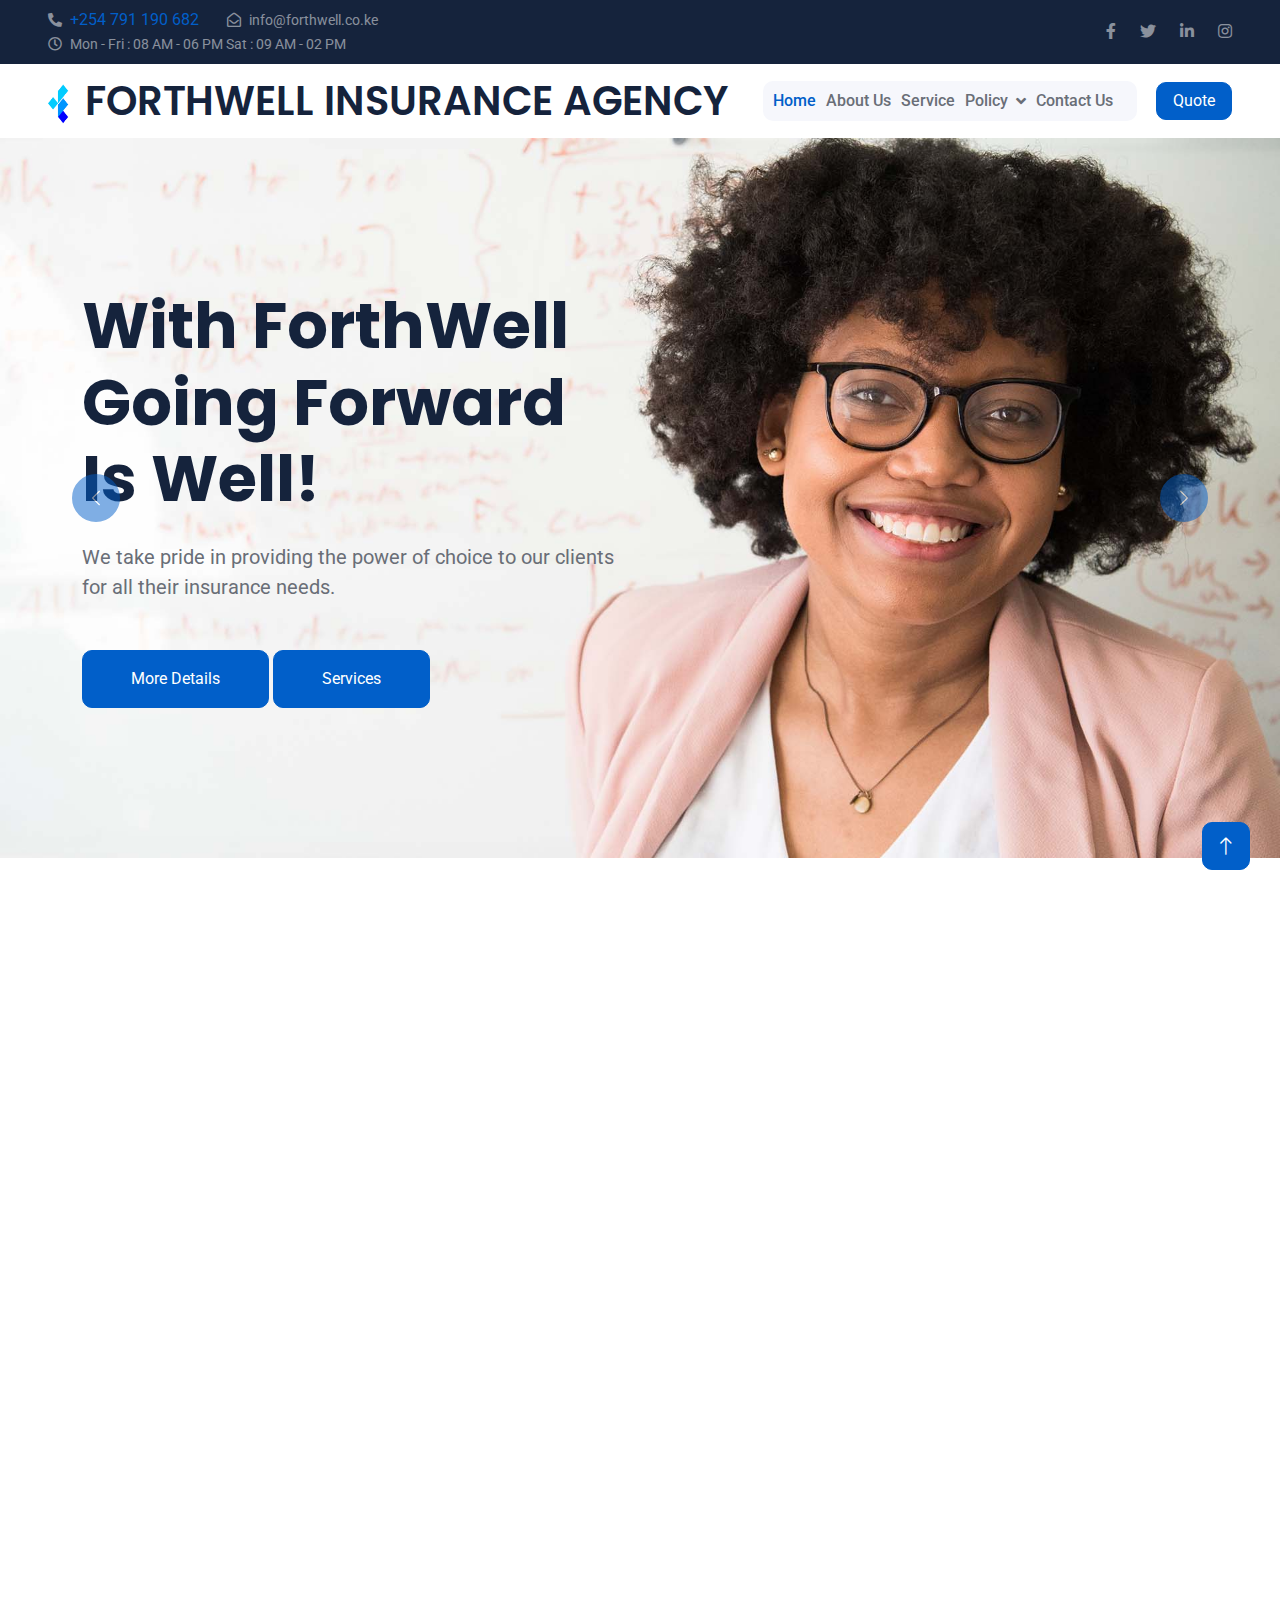
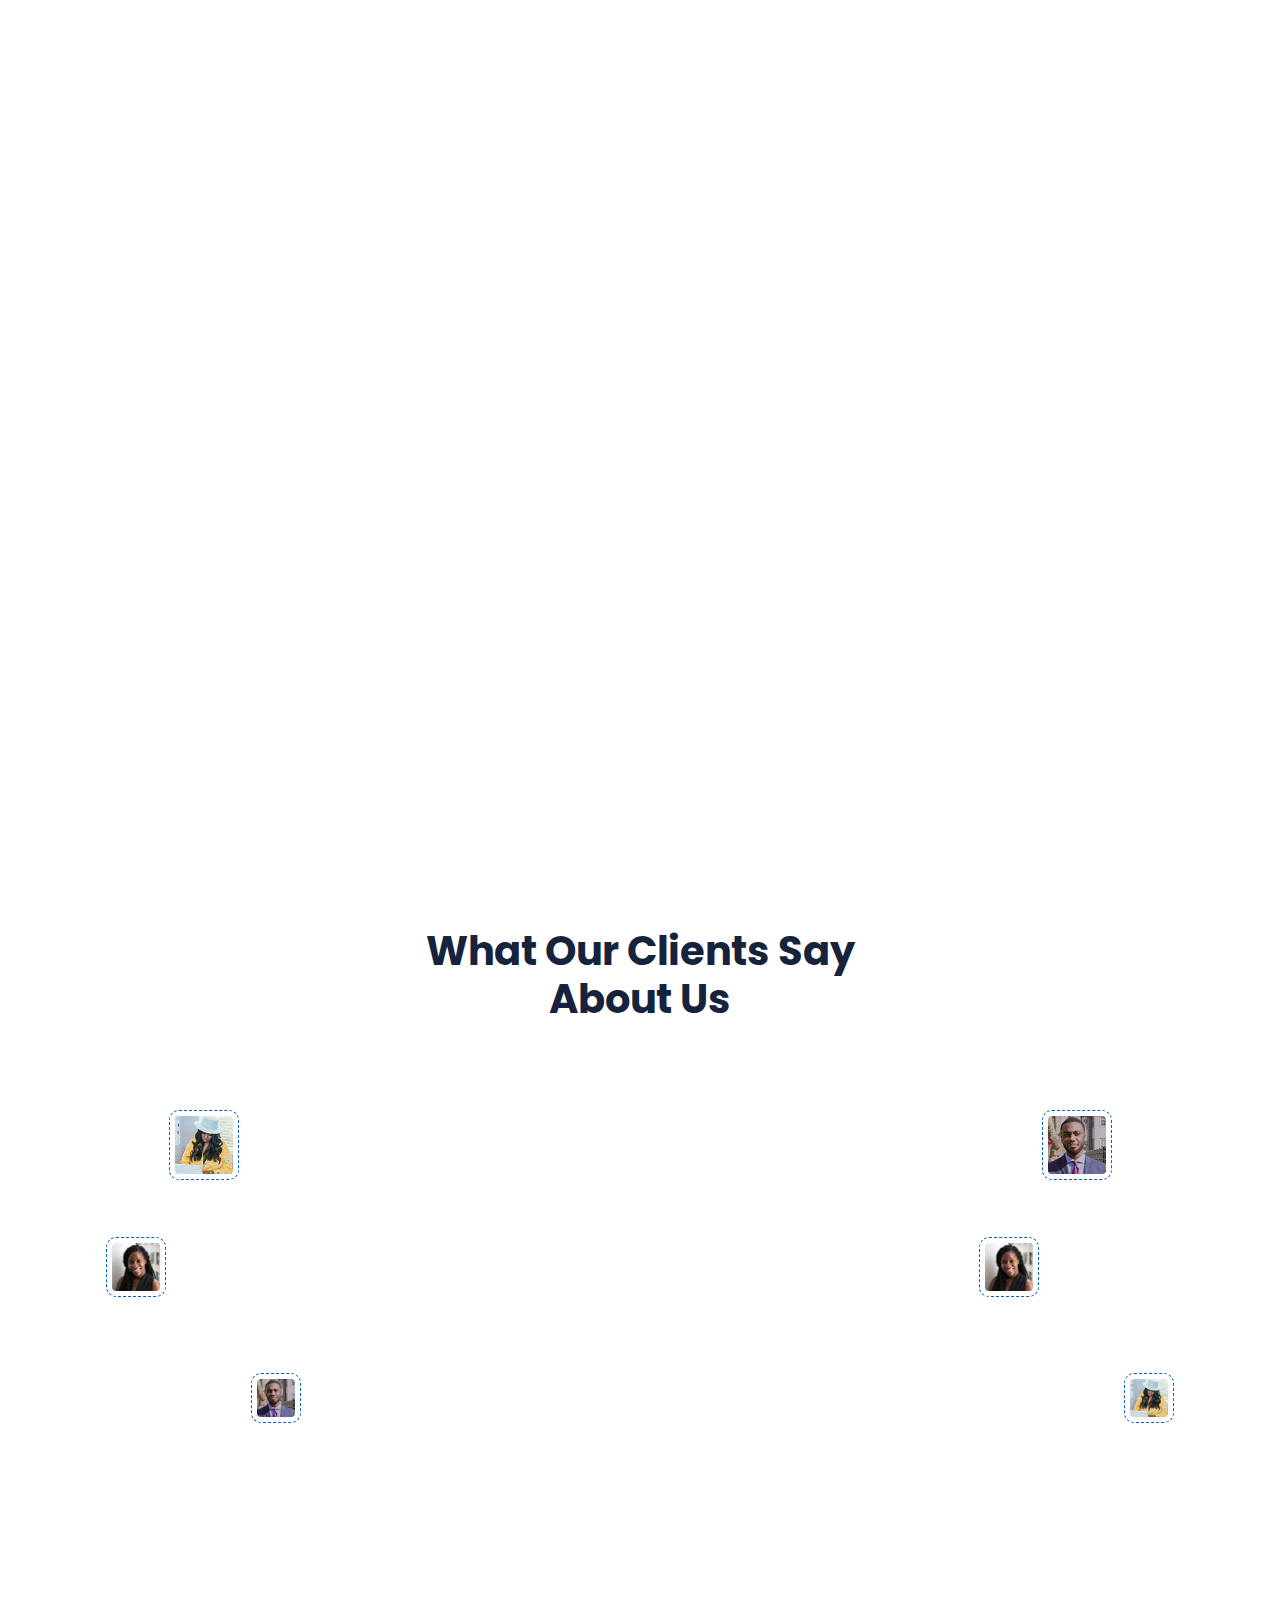
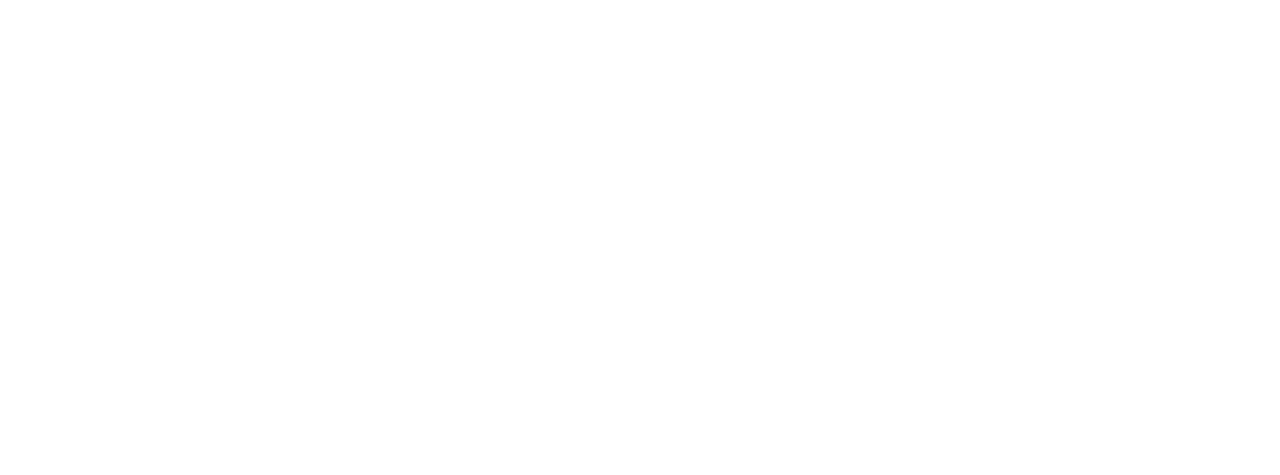
==== index.html @ 3e564db5 "initial" ====
<!DOCTYPE html>
<html lang="en">
<head>
    <meta charset="UTF-8">
    <meta name="viewport" content="width=device-width, initial-scale=1.0">
    <title>Forthwell Insurance Agency</title>
    <meta name="Forthwell Insurance Agency" content="Forthwell Insurance Agency offers flexible and customized Insurance solutions. Our mission is to provide you with the coverage you need by finding the best policies trending today.">
    <meta name="keywords" content="insurance agency kenya, best insurance agency in kenya, best insurance policies, jubilee insurance kenya, cic insurance kenya, old mutual insurance kenya, auto insurance kenya, health insurance kenya, life insurance kenya">
    <meta name="Diani Digi" content="Duncan Mghendi | Web Developer">

    <!-- Favicon -->
    <link href="img/favicon.ico" rel="icon">

    <!-- Google Web Fonts -->
    <link rel="preconnect" href="https://fonts.googleapis.com">
    <link rel="preconnect" href="https://fonts.gstatic.com" crossorigin>
    <link href="https://fonts.googleapis.com/css2?family=Roboto:wght@400;500&family=Poppins:wght@600;700&display=swap" rel="stylesheet"> 

    <!-- Icon Font Stylesheet -->
    <link href="https://cdnjs.cloudflare.com/ajax/libs/font-awesome/5.10.0/css/all.min.css" rel="stylesheet">
    <link href="https://cdn.jsdelivr.net/npm/bootstrap-icons@1.4.1/font/bootstrap-icons.css" rel="stylesheet">

    <!-- Libraries Stylesheet -->
    <link href="lib/animate/animate.min.css" rel="stylesheet">
    <link href="lib/owlcarousel/assets/owl.carousel.min.css" rel="stylesheet">

    <!-- Customized Bootstrap Stylesheet -->
    <link href="css/bootstrap.min.css" rel="stylesheet">

    <!-- Template Stylesheet -->
    <link href="css/style.css" rel="stylesheet">
</head>

<body>
    <!-- Spinner Start -->
    <div id="spinner" class="show bg-white position-fixed translate-middle w-100 vh-100 top-50 start-50 d-flex align-items-center justify-content-center">
        <div class="spinner-grow text-primary" role="status"></div>
    </div>
    <!-- Spinner End -->


    <!-- Topbar Start -->
    <div class="container-fluid bg-dark text-white-50 py-2 px-0 d-none d-lg-block">
        <div class="row gx-0 align-items-center">
            <div class="col-lg-7 px-5 text-start">
                <div class="h-100 d-inline-flex align-items-center me-4">
                    <small class="fa fa-phone-alt me-2"></small>
                    <a href="tel:9876654321">+254 791 190 682</a>
                </div>
                <div class="h-100 d-inline-flex align-items-center me-4">
                    <small class="far fa-envelope-open me-2"></small>
                    <small>info@forthwell.co.ke</small>
                </div>
                <div class="h-100 d-inline-flex align-items-center me-4">
                    <small class="far fa-clock me-2"></small>
                    <small>Mon - Fri : 08 AM - 06 PM  Sat : 09 AM - 02 PM</small>
                </div>
            </div>
            <div class="col-lg-5 px-5 text-end">
                <div class="h-100 d-inline-flex align-items-center">
                    <a class="text-white-50 ms-4" href="https://www.facebook.com/forthwellke"><i class="fab fa-facebook-f"></i></a>
                    <a class="text-white-50 ms-4" href="https://twitter.com/ForthwellKe"><i class="fab fa-twitter"></i></a>
                    <a class="text-white-50 ms-4" href="https://www.linkedin.com/company/forthwellke"><i class="fab fa-linkedin-in"></i></a>
                    <a class="text-white-50 ms-4" href="https://www.instagram.com/forthwellke"><i class="fab fa-instagram"></i></a>
                </div>
            </div>
        </div>
    </div>
    <!-- Topbar End -->


    <!-- Navbar Start -->
    <nav class="navbar navbar-expand-lg bg-white navbar-light sticky-top px-4 px-lg-5">
        <a href="index.html" class="navbar-brand d-flex align-items-center">
            <h1 class="m-0"><img class="img-fluid me-3" src="img/icon/icon-02-primary-logo.png" alt="">FORTHWELL INSURANCE AGENCY</h1>
        </a>
        <button type="button" class="navbar-toggler" data-bs-toggle="collapse" data-bs-target="#navbarCollapse">
            <span class="navbar-toggler-icon"></span>
        </button>
        <div class="collapse navbar-collapse" id="navbarCollapse">
            <div class="navbar-nav mx-auto bg-light rounded pe-4 py-3 py-lg-0">
                <a href="index.html" class="nav-item nav-link active">Home</a>
                <a href="about.html" class="nav-item nav-link">About Us</a>
                
                <a href="service.html" class="nav-item nav-link">Service</a>
                <div class="nav-item dropdown">
                    <a href="service.html" class="nav-link dropdown-toggle" data-bs-toggle="dropdown">Policy</a>
                    <div class="dropdown-menu m-0">
                        <a href="life.html" class="dropdown-item">Life Assurance</a>
                        <a href="health.html" class="dropdown-item">Health Insurance</a>
                        <a href="home.html" class="dropdown-item">Home Insurance</a>
                        <a href="car.html" class="dropdown-item">Car Insurance</a>
                        <a href="travel.html" class="dropdown-item">Travel Insurance</a>
                        <a href="idemnity.html" class="dropdown-item">Indemnity Insurance</a>
                    </div>
                </div>
                <a href="contact.html" class="nav-item nav-link">Contact Us</a>
            </div>
        </div>
        <a href="https://form.jotform.com/231081755955563" class="btn btn-primary px-3 d-none d-lg-block">Quote</a>
    </nav>
    <!-- Navbar End -->


    <!-- Carousel Start -->
    <div class="container-fluid p-0 mb-5 wow fadeIn" data-wow-delay="0.1s">
        <div id="header-carousel" class="carousel slide" data-bs-ride="carousel">
            <div class="carousel-inner">
                <div class="carousel-item active">
                    <img class="w-100" src="img/carousel-1.jpg" alt="Image">
                    <div class="carousel-caption">
                        <div class="container">
                            <div class="row">
                                <div class="col-12 col-lg-6">
                                    <h1 class="display-3 text-dark mb-4 animated slideInDown">With ForthWell Going Forward Is Well!</h1>
                                    <p class="fs-5 text-body mb-5">We take pride in providing the power of choice to our clients for all their insurance needs.</p>
                                    <a href="" class="btn btn-primary py-3 px-5">More Details</a>
                                    <a href="service.html" class="btn btn-primary py-3 px-5">Services</a>
                                </div>
                            </div>
                        </div>
                    </div>
                </div>
                <div class="carousel-item">
                    <img class="w-100" src="img/carousel-2.jpg" alt="Image">
                    <div class="carousel-caption">
                        <div class="container">
                            <div class="row">
                                <div class="col-12 col-lg-6">
                                    <h1 class="display-3 text-dark mb-4 animated slideInDown">The Best Insurance Begins Here</h1>
                                    <p class="fs-5 text-body mb-5">We are always ready to handout umbrellas before it rains. You deserve the peace of Mind.</p>
                                    <a href="" class="btn btn-primary py-3 px-5">More Details</a>
                                    <a href="service.html" class="btn btn-primary py-3 px-5">Services</a>
                                </div>
                            </div>
                        </div>
                    </div>
                </div>
            </div>
            <button class="carousel-control-prev" type="button" data-bs-target="#header-carousel"
                data-bs-slide="prev">
                <span class="carousel-control-prev-icon" aria-hidden="true"></span>
                <span class="visually-hidden">Previous</span>
            </button>
            <button class="carousel-control-next" type="button" data-bs-target="#header-carousel"
                data-bs-slide="next">
                <span class="carousel-control-next-icon" aria-hidden="true"></span>
                <span class="visually-hidden">Next</span>
            </button>
        </div>
    </div>
    <!-- Carousel End -->


    <!-- Features Start -->
    <div class="container-xxl py-5">
        <div class="container">
            <div class="row g-5">
                <div class="col-lg-6 wow fadeInUp" data-wow-delay="0.1s">
                    <h1 class="display-6 mb-5">Why Forthwell?</h1>
                    <p class="mb-4">Forthwell Insurance Agency has access to many markets to provide you with the policies you need. The variety of choices can mean lower rates, less restrictive policies, and better coverage. We are versatile enough to cover potential gaps in coverage with the use of policies that work alongside the insurance you already have. We have no brand preference, which translates to opportunities towards a variety of prices for the same policy and ensure you receive a personalized service that gives you informative understanding all round. We save your time and provide more options thereby offering you a simple one-stop shopping for all of your insurance needs</p>
                    <div class="row g-3">
                        <div class="col-sm-6 wow fadeIn" data-wow-delay="0.1s">
                            <div class="bg-light rounded h-100 p-3">
                                <div class="bg-white d-flex flex-column justify-content-center text-center rounded h-100 py-4 px-3">
                                    <img class="align-self-center mb-3" src="img/icon/icon-easy-process.png" alt="">
                                    <h5 class="mb-0">Easy Process</h5>
                                </div>
                            </div>
                        </div>
                        <div class="col-sm-6 wow fadeIn" data-wow-delay="0.2s">
                            <div class="bg-light rounded h-100 p-3">
                                <div class="bg-white d-flex flex-column justify-content-center text-center rounded py-4 px-3">
                                    <img class="align-self-center mb-3" src="img/icon/icon-03-primary.png" alt="">
                                    <h5 class="mb-0">Fast Delivery</h5>
                                </div>
                            </div>
                        </div>
                        <div class="col-sm-6 wow fadeIn" data-wow-delay="0.3s">
                            <div class="bg-light rounded h-100 p-3">
                                <div class="bg-white d-flex flex-column justify-content-center text-center rounded py-4 px-3">
                                    <img class="align-self-center mb-3" src="img/icon/icon-04-primary.png" alt="">
                                    <h5 class="mb-0">Policy Controlling</h5>
                                </div>
                            </div>
                        </div>
                        <div class="col-sm-6 wow fadeIn" data-wow-delay="0.4s">
                            <div class="bg-light rounded h-100 p-3">
                                <div class="bg-white d-flex flex-column justify-content-center text-center rounded h-100 py-4 px-3">
                                    <img class="align-self-center mb-3" src="img/icon/icon-money-saving.png" alt="">
                                    <h5 class="mb-0">Money Saving</h5>
                                </div>
                            </div>
                        </div>
                    </div>
                </div>
                <div class="col-lg-6 wow fadeInUp" data-wow-delay="0.5s">
                    <div class="position-relative rounded overflow-hidden h-100" style="min-height: 400px;">
                        <img class="position-absolute w-100 h-100" src="img/feature.jpg" alt="" style="object-fit: cover;">
                    </div>
                </div>
            </div>
        </div>
    </div>
    <!-- Features End -->


    <!-- Service Start -->
    <!-- <div class="container-xxl py-5">
        <div class="container">
            <div class="text-center mx-auto" style="max-width: 500px;">
                <h1 class="display-6 mb-5">We Provide professional Insurance Services</h1>
            </div>
            <div class="row g-4 justify-content-center">
                <div class="col-lg-4 col-md-6 wow fadeInUp" data-wow-delay="0.1s">
                    <div class="service-item rounded h-100 p-5">
                        <div class="d-flex align-items-center ms-n5 mb-4">
                            <div class="service-icon flex-shrink-0 bg-primary rounded-end me-4">
                                <img class="img-fluid" src="img/icon/icon-10-light.png" alt="">
                            </div>
                            <h4 class="mb-0">Life Assurance</h4>
                        </div>
                        <p class="mb-4">Life assurance provides financial protection for your family in the event of your passing. Your beneficiaries will receive money to use as they see fit, ensuring security in a difficult time. Protect yourself, your loved ones, and your peace of mind. </p>
                        <a class="btn btn-light px-3" href="life.html">Read More</a>
                    </div>
                </div>
                <div class="col-lg-4 col-md-6 wow fadeInUp" data-wow-delay="0.3s">
                    <div class="service-item rounded h-100 p-5">
                        <div class="d-flex align-items-center ms-n5 mb-4">
                            <div class="service-icon flex-shrink-0 bg-primary rounded-end me-4">
                                <img class="img-fluid" src="img/icon/icon-01-light.png" alt="">
                            </div>
                            <h4 class="mb-0">Health Insurance</h4>
                        </div>
                        <p class="mb-4">This insurance covers expenses arising from hospitalisation costs, prescription drugs, and surgical services. Health insurance aims to take care of your expenses in a time of medical crisis. Health insurance plans for every stage of life. Get the healthcare plan you want.</p>
                        <a class="btn btn-light px-3" href="health.html">Read More</a>
                    </div>
                </div>
                <div class="col-lg-4 col-md-6 wow fadeInUp" data-wow-delay="0.5s">
                    <div class="service-item rounded h-100 p-5">
                        <div class="d-flex align-items-center ms-n5 mb-4">
                            <div class="service-icon flex-shrink-0 bg-primary rounded-end me-4">
                                <img class="img-fluid" src="img/icon/icon-05-light.png" alt="">
                            </div>
                            <h4 class="mb-0">Home Insurance</h4>
                        </div>
                        <p class="mb-4">Home insurance covers your house and belongings against unexpected events like theft, damage by extreme weather, fire, and other losses. Let’s cover what you love and ensure your house always remains a home for you and your family.</p>
                        <a class="btn btn-light px-3" href="home.html">Read More</a>
                    </div>
                </div>
                <div class="col-lg-4 col-md-6 wow fadeInUp" data-wow-delay="0.1s">
                    <div class="service-item rounded h-100 p-5">
                        <div class="d-flex align-items-center ms-n5 mb-4">
                            <div class="service-icon flex-shrink-0 bg-primary rounded-end me-4">
                                <img class="img-fluid" src="img/icon/icon-08-light.png" alt="">
                            </div>
                            <h4 class="mb-0">Car Insurance</h4>
                        </div>
                        <p class="mb-4">Car insurance gives you financial protection in the event of an accident. It may even cover associated medical bills, depending on the circumstances. Stay protected every time you’re behind the wheel. We value your car like you. </p>
                        <a class="btn btn-light px-3" href="car.html">Read More</a>
                    </div>
                </div>
                <div class="col-lg-4 col-md-6 wow fadeInUp" data-wow-delay="0.3s">
                    <div class="service-item rounded h-100 p-5">
                        <div class="d-flex align-items-center ms-n5 mb-4">
                            <div class="service-icon flex-shrink-0 bg-primary rounded-end me-4">
                                <img class="img-fluid" src="img/icon/icon-07-light.png" alt="">
                            </div>
                            <h4 class="mb-0">Travel Insurance</h4>
                        </div>
                        <p class="mb-4">Travel is unpredictable. Travel insurance protects travelers in case of emergency or interruption of a trip. Let us worry about what could go wrong, so you can start dreaming about what will go right. We can cover for all your travels.</p>
                        <a class="btn btn-light px-3" href="travel.html">Read More</a>
                    </div>
                </div>
                <div class="col-lg-4 col-md-6 wow fadeInUp" data-wow-delay="0.5s">
                    <div class="service-item rounded h-100 p-5">
                        <div class="d-flex align-items-center ms-n5 mb-4">
                            <div class="service-icon flex-shrink-0 bg-primary rounded-end me-4">
                                <img class="img-fluid" src="img/icon/icon-06-light.png" alt="">
                            </div>
                            <h4 class="mb-0">Idemnity Insurance</h4>
                        </div>
                        <p class="mb-4">This insurance protects professionals from legal liability that may arise due to negligence, error or omission in the rendering of professional services for others in the insured’s capacity as a professional. Safeguard your service-based enterprises, come what may.</p>
                        <a class="btn btn-light px-3" href="idemnity.html">Read More</a>
                    </div>
                </div>
            </div>
        </div>
    </div> -->
    <!-- Service End -->


    <!-- Appointment Start -->
    <div class="container-fluid appointment my-5 py-5 wow fadeIn" data-wow-delay="0.1s">
        <div class="container py-5">
            <div class="row g-5">
                <div class="col-lg-6 wow fadeIn" data-wow-delay="0.3s">
                    <h1 class="display-6 text-white mb-5">We're Ready For You When You Are Too!</h1>
                    <p class="text-white mb-5">Forthwell Insurance Agency offers flexible and customized solutions catering to your needs. We are dedicated to finding the best policies for each of our clients. We know all insurance products on the market by heart, and we will help you choose a solution made to measure to your business - one that covers all the risks and prevents unnecessary losses along with top-notch personalized services.</p>
                    <div class="bg-white rounded p-3">
                        <div class="d-flex align-items-center bg-primary rounded p-3">
                            <img class="flex-shrink-0 rounded-circle me-3" src="img/profile.jpg" alt="" >
                            <h5 class="text-white mb-0">Call Us: +254 791 190 682</a href="tel:254791190682">
                        </div>
                    </div>
                </div>
                <div class="col-lg-6 wow fadeIn" data-wow-delay="0.5s">
                    <div class="bg-white rounded p-5">
                        <form>
                            <div class="row g-3">
                                <div class="col-sm-6">
                                    <div class="form-floating">
                                        <input type="text" class="form-control" id="gname" placeholder="Gurdian Name">
                                        <label for="gname">Your Name</label>
                                    </div>
                                </div>
                                <div class="col-sm-6">
                                    <div class="form-floating">
                                        <input type="email" class="form-control" id="gmail" placeholder="Gurdian Email">
                                        <label for="gmail">Your Email</label>
                                    </div>
                                </div>
                                <div class="col-sm-6">
                                    <div class="form-floating">
                                        <input type="text" class="form-control" id="cname" placeholder="Child Name">
                                        <label for="cname">Your Mobile</label>
                                    </div>
                                </div>
                                <div class="col-sm-6">
                                    <div class="form-floating">
                                        <input type="text" class="form-control" id="cage" placeholder="Child Age">
                                        <label for="cage">Service Type</label>
                                    </div>
                                </div>
                                <div class="col-12">
                                    <div class="form-floating">
                                        <textarea class="form-control" placeholder="Leave a message here" id="message" style="height: 80px"></textarea>
                                        <label for="message">Message</label>
                                    </div>
                                </div>
                                <div class="col-12">
                                    <button class="btn btn-primary py-3 px-5" type="submit">Get Appointment</button>
                                </div>
                            </div>
                        </form>
                    </div>
                </div>
            </div>
        </div>
    </div>
    <!-- Appointment End -->


    <!-- Testimonial Start -->
    <div class="container-xxl py-5">
        <div class="container">
            <div class="text-center mx-auto" style="max-width: 500px;">
                <h1 class="display-6 mb-5">What Our Clients Say About Us</h1>
            </div>
            <div class="row g-5">
                <div class="col-lg-3 d-none d-lg-block">
                    <div class="testimonial-left h-100">
                        <img class="img-fluid animated pulse infinite" src="img/testimonial-1.jpg" alt="">
                        <img class="img-fluid animated pulse infinite" src="img/testimonial-2.jpg" alt="">
                        <img class="img-fluid animated pulse infinite" src="img/testimonial-3.jpg" alt="">
                    </div>
                </div>
                <div class="col-lg-6 wow fadeIn" data-wow-delay="0.5s">
                    <div class="owl-carousel testimonial-carousel">
                        <div class="testimonial-item text-center">
                            <img class="img-fluid rounded mx-auto mb-4" src="img/testimonial-1.jpg" alt="">
                            <p class="fs-5">Forthwell Agency has provided excellent services for our business needs. With a wide range of products and services, and a highly knowledgeable workforce, they have the tools necessary to meet the needs of any customer.”</p>
                            <h5>Irene Wairengi</h5>
                            <span>Travel Business Consultant</span>
                        </div>
                        <div class="testimonial-item text-center">
                            <img class="img-fluid rounded mx-auto mb-4" src="img/testimonial-2.jpg" alt="">
                            <p class="fs-5">Finally! I found an insurance agency who are prompt, knowledgeable, efficient, and friendly, always finding me the best deals. Forthwell Insurance Agency saved me alot of money! I look forward to a long relationship with the team</p>
                            <h5>Ann Chebet</h5>
                            <span>Account Manager</span>
                        </div>
                        <div class="testimonial-item text-center">
                            <img class="img-fluid rounded mx-auto mb-4" src="img/testimonial-3.jpg" alt="">
                            <p class="fs-5">You guys make my life a lot easier. Looking forward to be working with the whole Agency team for a very long time. The world would be a better place if everyone was as efficient as you folks!</p>
                            <h5>Henry Gathua</h5>
                            <span>Business Executive</span>
                        </div>
                    </div>
                </div>
                <div class="col-lg-3 d-none d-lg-block">
                    <div class="testimonial-right h-100">
                        <img class="img-fluid animated pulse infinite" src="img/testimonial-1.jpg" alt="">
                        <img class="img-fluid animated pulse infinite" src="img/testimonial-2.jpg" alt="">
                        <img class="img-fluid animated pulse infinite" src="img/testimonial-3.jpg" alt="">
                    </div>
                </div>
            </div>
        </div>
    </div>
    <!-- Testimonial End -->


    <!-- Footer Start -->
    <div class="container-fluid bg-dark footer mt-5 pt-5 wow fadeIn" data-wow-delay="0.1s">
        <div class="container py-5">
            <div class="row g-5">
                <div class="col-lg-3 col-md-6">
                    <h1 class="m-0"><img class="img-fluid me-3" src="img/icon/icon-02-primary.png" alt=""></h1>
                    <p>Consistnetly offering value-added services giving you privileged, instant access, in-depth and up-to-date information and support.</p>
                    <div class="d-flex pt-2">
                        <a class="text-white-50 ms-4" href="https://www.facebook.com/forthwellke"><i class="fab fa-facebook-f"></i></a>
                    <a class="text-white-50 ms-4" href="https://twitter.com/ForthwellKe"><i class="fab fa-twitter"></i></a>
                    <a class="text-white-50 ms-4" href="https://www.linkedin.com/company/forthwellke"><i class="fab fa-linkedin-in"></i></a>
                    <a class="text-white-50 ms-4" href="https://www.instagram.com/forthwellke"><i class="fab fa-instagram"></i></a>
                    </div>
                </div>
                <div class="col-lg-3 col-md-6">
                    <h5 class="text-light mb-4">Address</h5>
                    <p><i class="fa fa-map-marker-alt me-3"></i>Sunset Boulevard, Nairobi, Kenya</p>
                    <p><i class="fa fa-phone-alt me-3"></i>+254 791 190 682</p>
                    <p><i class="fa fa-envelope me-3"></i>info@forthwell.co.ke</p>
                </div>
                <div class="col-lg-3 col-md-6">
                    <h5 class="text-light mb-4">Quick Links</h5>
                    <a class="btn btn-link" href="">About Us</a>
                    <a class="btn btn-link" href="">Contact Us</a>
                    <a class="btn btn-link" href="">Our Services</a>
                    <a class="btn btn-link" href="">Terms & Condition</a>
                    <a class="btn btn-link" href="">Support</a>
                </div>
                 <div class="col-lg-3 col-md-6">
                    <h5 class="text-light mb-4">Newsletter</h5>
                    <p>Sign up for our email newsletter to get exclusive news, updates, and more!</p>
                    <div class="position-relative mx-auto" style="max-width: 400px;">
                        <form method="post" action="//submit.form" onSubmit="return validateForm();">
<div style="max-width: 400px;">
</div>
<div style="padding-bottom: 18px;">EMAIL<span style="color: red;"> *</span><br/>
<input type="text" id="data_4" name="data_4" style="max-width : 300px;" class="form-control"/>
</div>
<div style="padding-bottom: 18px;"><input name="skip_Submit" value="SUBSCRIBE" type="submit"/></div>
<div>
<div style="float:right"><a href="https://www.100forms.com" id="lnk100" title="form to email">form to email</a></div>
<script src="https://www.100forms.com/js/FORMKEY:7SFUB7MMTWRD" type="text/javascript"></script>
</div>
</form>

<script type="text/javascript">
function validateForm() {
if (isEmpty(document.getElementById('data_4').value.trim())) {
alert('EMAIL is required!');
return false;
}
if (!validateEmail(document.getElementById('data_4').value.trim())) {
alert('EMAIL must be a valid email address!');
return false;
}
return true;
}
function isEmpty(str) { return (str.length === 0 || !str.trim()); }
function validateEmail(email) {
var re = /^([\w-]+(?:\.[\w-]+)*)@((?:[\w-]+\.)*\w[\w-]{0,66})\.([a-z]{2,15}(?:\.[a-z]{2})?)$/i;
return isEmpty(email) || re.test(email);
}
</script>
                    </div>
                </div>
            </div>
        </div>
        <div class="container-fluid copyright">
            <div class="container">
                <div class="row">
                    <div class="col-md-6 text-center text-md-start mb-3 mb-md-0">
                        &copy; <a href="www.forthwell.co.ke">Forthwell Insurance Agency</a>, All Right Reserved.
                    </div>
                    <div class="col-md-6 text-center text-md-end">
                        Designed By <a href="https://dianidigi.co.ke">Diani Digi</a>
                    </div>
                </div>
            </div>
        </div>
    </div>
    <!-- Footer End -->


    <!-- Back to Top -->
    <a href="index.html" class="btn btn-lg btn-primary btn-lg-square back-to-top"><i class="bi bi-arrow-up"></i></a>


    <!-- JavaScript Libraries -->
    <script src="https://code.jquery.com/jquery-3.4.1.min.js"></script>
    <script src="https://cdn.jsdelivr.net/npm/bootstrap@5.0.0/dist/js/bootstrap.bundle.min.js"></script>
    <script src="lib/wow/wow.min.js"></script>
    <script src="lib/easing/easing.min.js"></script>
    <script src="lib/waypoints/waypoints.min.js"></script>
    <script src="lib/owlcarousel/owl.carousel.min.js"></script>
    <script src="lib/counterup/counterup.min.js"></script>

    <!-- Template Javascript -->
    <script src="js/main.js"></script>
</body>

</html>
---- css/style.css ----
/********** Template CSS **********/
:root {
    --primary: #015FC9;
    --secondary: #0DD3F1;
    --light: #F6F7FC;
    --dark: #15233C;
}

.back-to-top {
    position: fixed;
    display: none;
    right: 30px;
    bottom: 30px;
    z-index: 99;
}


/*** Spinner ***/
#spinner {
    opacity: 0;
    visibility: hidden;
    transition: opacity .5s ease-out, visibility 0s linear .5s;
    z-index: 99999;
}

#spinner.show {
    transition: opacity .5s ease-out, visibility 0s linear 0s;
    visibility: visible;
    opacity: 1;
}


/*** Button ***/
.btn {
    transition: .5s;
}

.btn.btn-primary,
.btn.btn-outline-primary:hover,
.btn.btn-secondary,
.btn.btn-outline-secondary:hover {
    color: #FFFFFF;
}

.btn.btn-primary:hover {
    background: var(--secondary);
    border-color: var(--secondary);
}

.btn.btn-secondary:hover {
    background: var(--primary);
    border-color: var(--primary);
}

.btn-square {
    width: 38px;
    height: 38px;
}

.btn-sm-square {
    width: 32px;
    height: 32px;
}

.btn-lg-square {
    width: 48px;
    height: 48px;
}

.btn-square,
.btn-sm-square,
.btn-lg-square {
    padding: 0;
    display: flex;
    align-items: center;
    justify-content: center;
    font-weight: normal;
}


/*** Navbar ***/
.navbar.sticky-top {
    top: -100px;
    transition: .5s;
}

.navbar .navbar-brand img {
    max-height: 40px;
}

.navbar .navbar-nav .nav-link {
    margin-left: 10px;
    padding: 8px 0;
    color: #696E77;
    font-weight: 500;
    outline: none;
}

.navbar .navbar-nav .nav-link:hover,
.navbar .navbar-nav .nav-link.active {
    color: var(--primary);
}

.navbar .dropdown-toggle::after {
    border: none;
    content: "\f107";
    font-family: "Font Awesome 5 Free";
    font-weight: 900;
    vertical-align: middle;
    margin-left: 8px;
}

@media (max-width: 991.98px) {
    .navbar .navbar-brand img {
        max-height: 45px;
    }

    .navbar .navbar-nav {
        margin-top: 20px;
        margin-bottom: 15px;
    }

    .navbar .nav-item .dropdown-menu {
        padding-left: 30px;
    }
}

@media (min-width: 992px) {
    .navbar .nav-item .dropdown-menu {
        display: block;
        border: none;
        margin-top: 0;
        top: 150%;
        right: 0;
        opacity: 0;
        visibility: hidden;
        transition: .5s;
    }

    .navbar .nav-item:hover .dropdown-menu {
        top: 100%;
        visibility: visible;
        transition: .5s;
        opacity: 1;
    }
}


/*** Header ***/
.carousel-caption {
    top: 0;
    left: 0;
    right: 0;
    bottom: 0;
    display: flex;
    align-items: center;
    text-align: start;
    z-index: 1;
}

.carousel-control-prev,
.carousel-control-next {
    width: 15%;
}

.carousel-control-prev-icon,
.carousel-control-next-icon {
    width: 3rem;
    height: 3rem;
    background-color: var(--primary);
    border: 15px solid var(--primary);
    border-radius: 50px;
}

@media (max-width: 768px) {
    #header-carousel .carousel-item {
        position: relative;
        min-height: 450px;
    }
    
    #header-carousel .carousel-item img {
        position: absolute;
        width: 100%;
        height: 100%;
        object-fit: cover;
    }
}

.page-header {
    background: url(../img/carousel-1.jpg) center center no-repeat;
    background-size: cover;
}

.page-header .breadcrumb-item,
.page-header .breadcrumb-item a {
    font-weight: 500;
}

.page-header .breadcrumb-item a,
.page-header .breadcrumb-item+.breadcrumb-item::before {
    color: #696E77;
}

.page-header .breadcrumb-item a:hover,
.page-header .breadcrumb-item.active {
    color: var(--primary);
}


/*** Facts ***/
@media (min-width: 992px) {
    .container.facts {
        max-width: 100% !important;
    }

    .container.facts .facts-text {
        padding-left: calc(((100% - 960px) / 2) + .75rem);
    }

    .container.facts .facts-counter {
        padding-right: calc(((100% - 960px) / 2) + .75rem);
    }
}

@media (min-width: 1200px) {
    .container.facts .facts-text  {
        padding-left: calc(((100% - 1140px) / 2) + .75rem);
    }

    .container.facts .facts-counter  {
        padding-right: calc(((100% - 1140px) / 2) + .75rem);
    }
}

@media (min-width: 1400px) {
    .container.facts .facts-text  {
        padding-left: calc(((100% - 1320px) / 2) + .75rem);
    }

    .container.facts .facts-counter  {
        padding-right: calc(((100% - 1320px) / 2) + .75rem);
    }
}

.container.facts .facts-text {
    background: linear-gradient(rgba(1, 95, 201, .9), rgba(1, 95, 201, .9)), url(../img/carousel-1.jpg) center right no-repeat;
    background-size: cover;
}

.container.facts .facts-counter {
    background: linear-gradient(rgba(255, 255, 255, .9), rgba(255, 255, 255, .9)), url(../img/carousel-2.jpg) center right no-repeat;
    background-size: cover;
}

.container.facts .facts-text .h-100,
.container.facts .facts-counter .h-100 {
    padding: 6rem 0;
    display: flex;
    flex-direction: column;
    justify-content: center;
}


/*** Service ***/
.service-item {
    position: relative;
    overflow: hidden;
    box-shadow: 0 0 45px rgba(0, 0, 0, .07);
}

.service-item .service-icon {
    width: 90px;
    height: 90px;
    display: flex;
    align-items: center;
    justify-content: center;
}

.service-item .service-icon img {
    max-width: 60px;
    max-height: 60px;
}

.service-item a.btn {
    color: var(--primary);
}

.service-item a.btn:hover {
    color: #FFFFFF;
    background: var(--primary);
    border-color: var(--primary);
}


/*** Appointment ***/
.appointment {
    background: linear-gradient(rgba(1, 95, 201, .9), rgba(1, 95, 201, .9)), url(../img/carousel-1.jpg) center center no-repeat;
    background-size: cover;
}


/*** Team ***/
.team-item {
    position: relative;
    overflow: hidden;
    box-shadow: 0 0 45px rgba(0, 0, 0, .07);
}

.team-item img {
    transition: .5s;
}

.team-item:hover img {
    transform: scale(1.1);
}

.team-text {
    position: absolute;
    width: 100%;
    left: 0;
    bottom: -50px;
    opacity: 0;
    transition: .5s;
}

.team-item:hover .team-text {
    bottom: 0;
    opacity: 1;
}

.team-item a.btn {
    color: var(--primary);
}

.team-item a.btn:hover {
    color: #FFFFFF;
    background: var(--primary);
    border-color: var(--primary);
}


/*** Testimonial ***/
.animated.pulse {
    animation-duration: 1.5s;
}

.testimonial-left,
.testimonial-right {
    position: relative;
}

.testimonial-left img,
.testimonial-right img {
    position: absolute;
    padding: 5px;
    border: 1px dashed var(--primary);
    border-radius: 10px;
}

.testimonial-left img:nth-child(1),
.testimonial-right img:nth-child(3) {
    width: 70px;
    height: 70px;
    top: 10%;
    left: 50%;
    transform: translateX(-50%);
}

.testimonial-left img:nth-child(2),
.testimonial-right img:nth-child(2) {
    width: 60px;
    height: 60px;
    top: 50%;
    left: 10%;
    transform: translateY(-50%);
}

.testimonial-left img:nth-child(3),
.testimonial-right img:nth-child(1) {
    width: 50px;
    height: 50px;
    bottom: 10%;
    right: 10%;
}

.testimonial-carousel .owl-item img {
    width: 100px;
    height: 100px;
}

.testimonial-carousel .owl-nav {
    margin-top: 30px;
    display: flex;
    justify-content: center;
}

.testimonial-carousel .owl-nav .owl-prev,
.testimonial-carousel .owl-nav .owl-next {
    margin: 0 5px;
    width: 45px;
    height: 45px;
    display: flex;
    align-items: center;
    justify-content: center;
    color: #FFFFFF;
    background: var(--primary);
    border-radius: 10px;
    font-size: 22px;
    transition: .5s;
}

.testimonial-carousel .owl-nav .owl-prev:hover,
.testimonial-carousel .owl-nav .owl-next:hover {
    background: var(--secondary);
}


/*** Footer ***/
.footer {
    color: #A7A8B4;
}

.footer .btn.btn-link {
    display: block;
    margin-bottom: 5px;
    padding: 0;
    text-align: left;
    color: #A7A8B4;
    font-weight: normal;
    text-transform: capitalize;
    transition: .3s;
}

.footer .btn.btn-link::before {
    position: relative;
    content: "\f105";
    font-family: "Font Awesome 5 Free";
    font-weight: 900;
    color: #A7A8B4;
    margin-right: 10px;
}

.footer .btn.btn-link:hover {
    color: var(--light);
    letter-spacing: 1px;
    box-shadow: none;
}

.footer .btn.btn-square {
    color: #A7A8B4;
    border: 1px solid#A7A8B4;
}

.footer .btn.btn-square:hover {
    color: var(--secondary);
    border-color: var(--light);
}

.footer .copyright {
    padding: 25px 0;
    font-size: 15px;
    border-top: 1px solid rgba(256, 256, 256, .1);
}

.footer .copyright a {
    color: var(--secondary);
}

.footer .copyright a:hover {
    color: #FFFFFF;
}
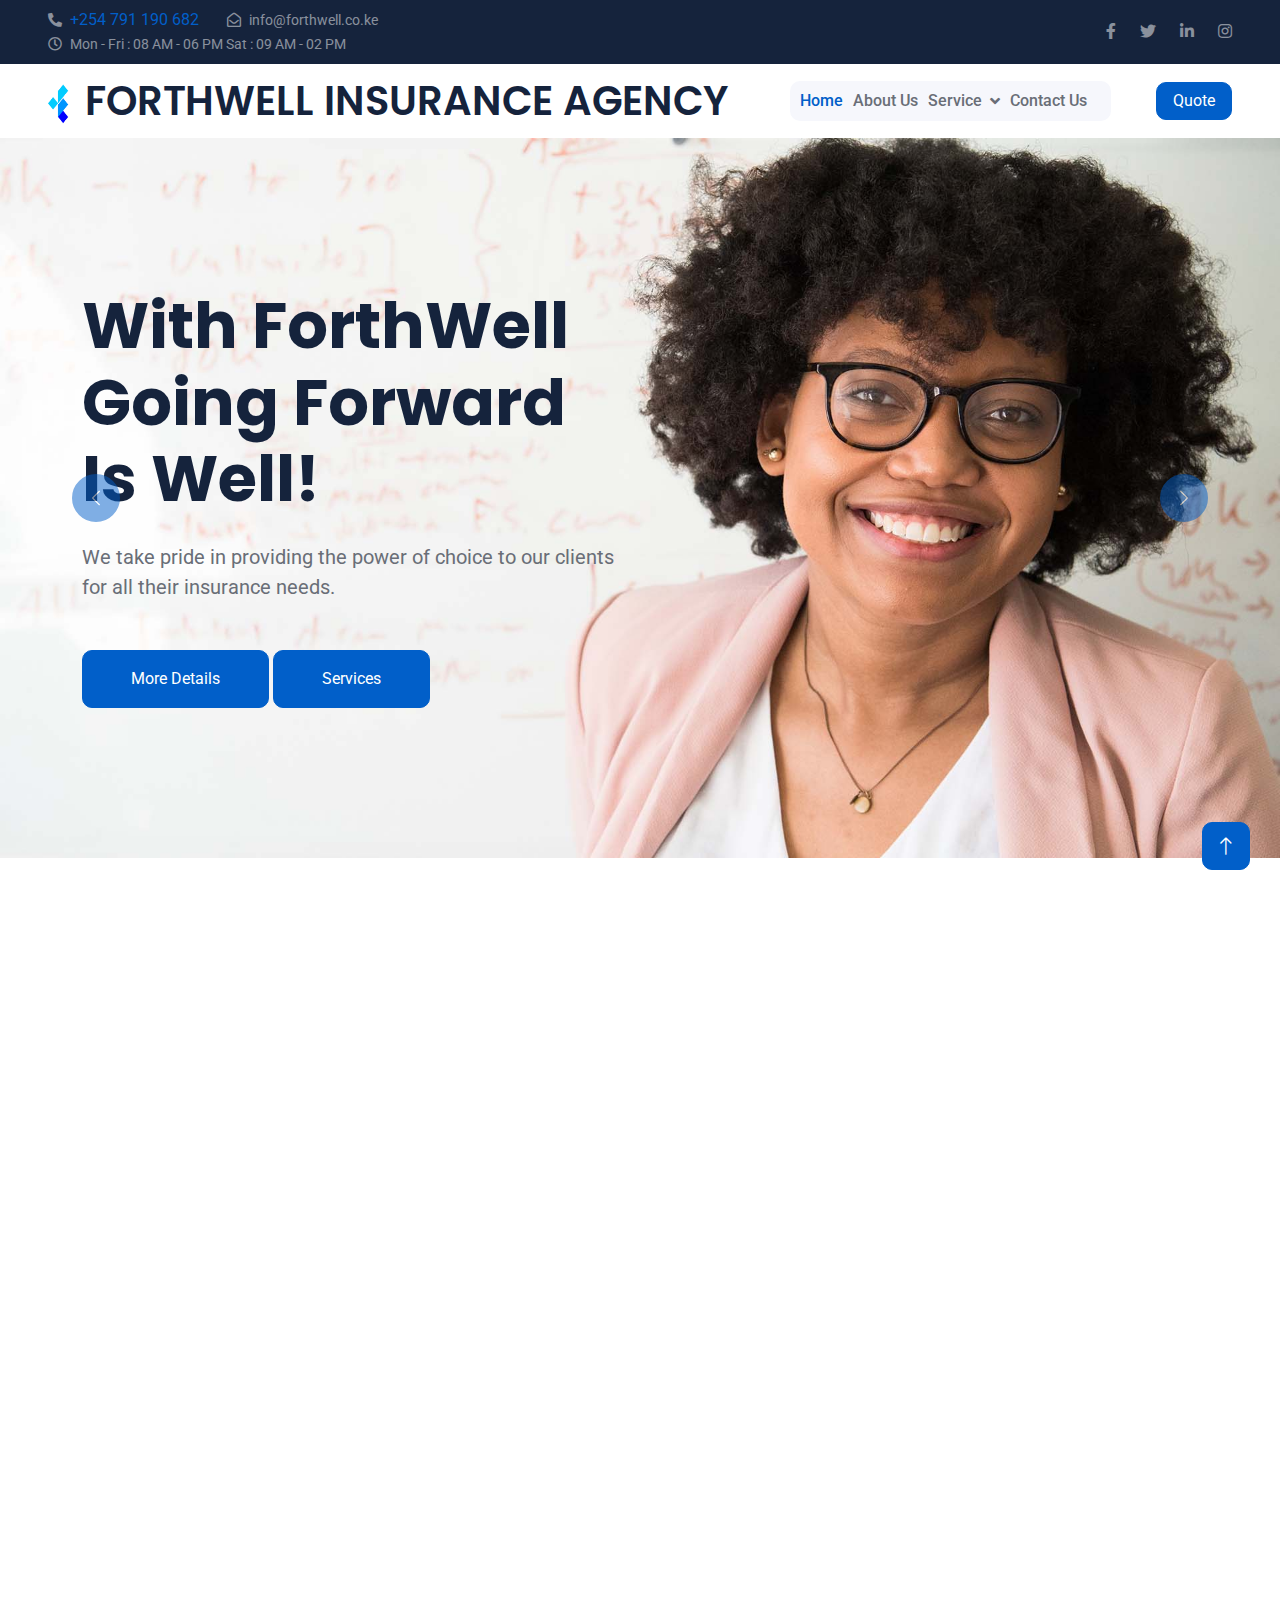
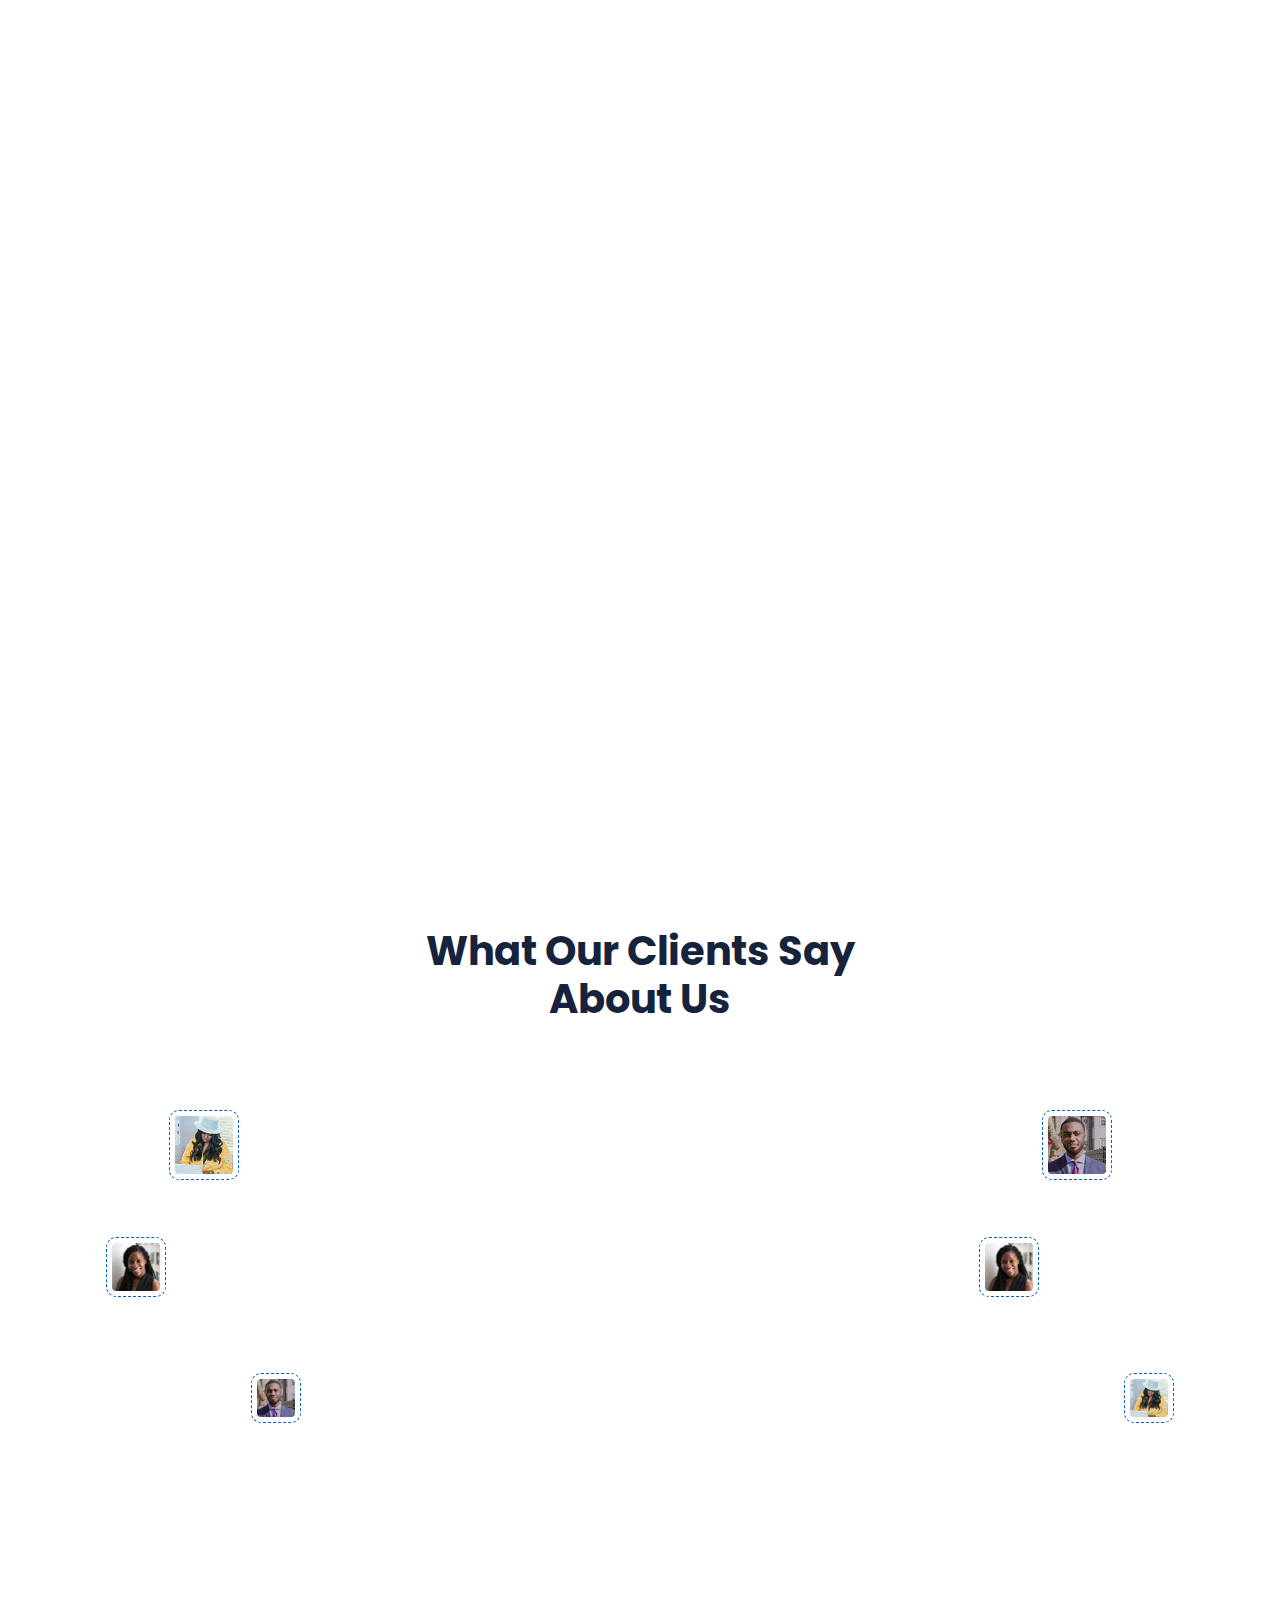
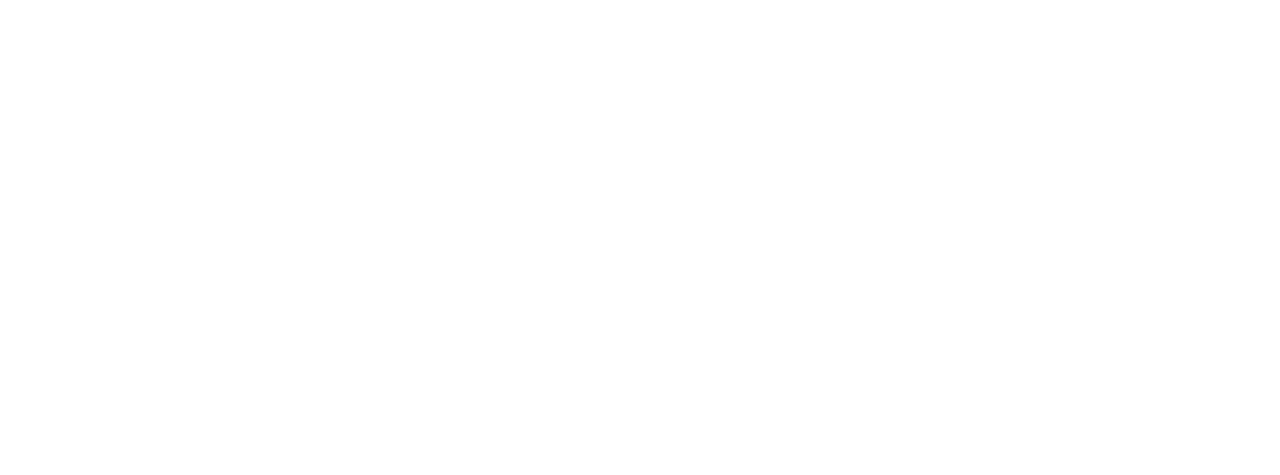
==== commit b6da668e: "new" ====
--- a/index.html
+++ b/index.html
@@ -82,9 +82,9 @@
                 <a href="index.html" class="nav-item nav-link active">Home</a>
                 <a href="about.html" class="nav-item nav-link">About Us</a>
                 
-                <a href="service.html" class="nav-item nav-link">Service</a>
+                
                 <div class="nav-item dropdown">
-                    <a href="service.html" class="nav-link dropdown-toggle" data-bs-toggle="dropdown">Policy</a>
+                    <a href="service.html" class="nav-link dropdown-toggle" data-bs-toggle="dropdown">Service</a>
                     <div class="dropdown-menu m-0">
                         <a href="life.html" class="dropdown-item">Life Assurance</a>
                         <a href="health.html" class="dropdown-item">Health Insurance</a>
--- a/css/style.css
+++ b/css/style.css
@@ -191,6 +191,35 @@
     background-size: cover;
 }
 
+.page-header-travel{
+    background: url(../img/travel.jpg)center center   no-repeat;
+    background-size: cover;
+}
+
+.page-header-life{
+    background: url(../img/life.jpg)center center   no-repeat;
+    background-size: cover;
+}
+.page-header-health{
+    background: url(../img/health.webp)center center   no-repeat;
+    background-size: cover;
+}
+
+.page-header-home{
+    background: url(../img/home.webp)center center   no-repeat;
+    background-size: cover;
+}
+
+.page-header-car{
+    background: url(../img/car.webp)center center   no-repeat;
+    background-size: cover;
+}
+
+.page-header-idemnity{
+    background: url(../img/idemnity.jpg)center center   no-repeat;
+    background-size: cover;
+}
+
 .page-header .breadcrumb-item,
 .page-header .breadcrumb-item a {
     font-weight: 500;
@@ -204,6 +233,27 @@
 .page-header .breadcrumb-item a:hover,
 .page-header .breadcrumb-item.active {
     color: var(--primary);
+}
+
+/* adding backgrund image */
+.bg-life::before{
+    background: url(../img/life.jpg)center center   no-repeat;
+    background-size: cover;
+    
+}
+
+.servContainer{
+    display: flex;
+    /* flex-wrap: wrap; */
+}
+
+.flex1{
+    flex: 1;
+    padding: 10px;
+}
+
+.servImg{
+    max-width: 50%;
 }
 
 
